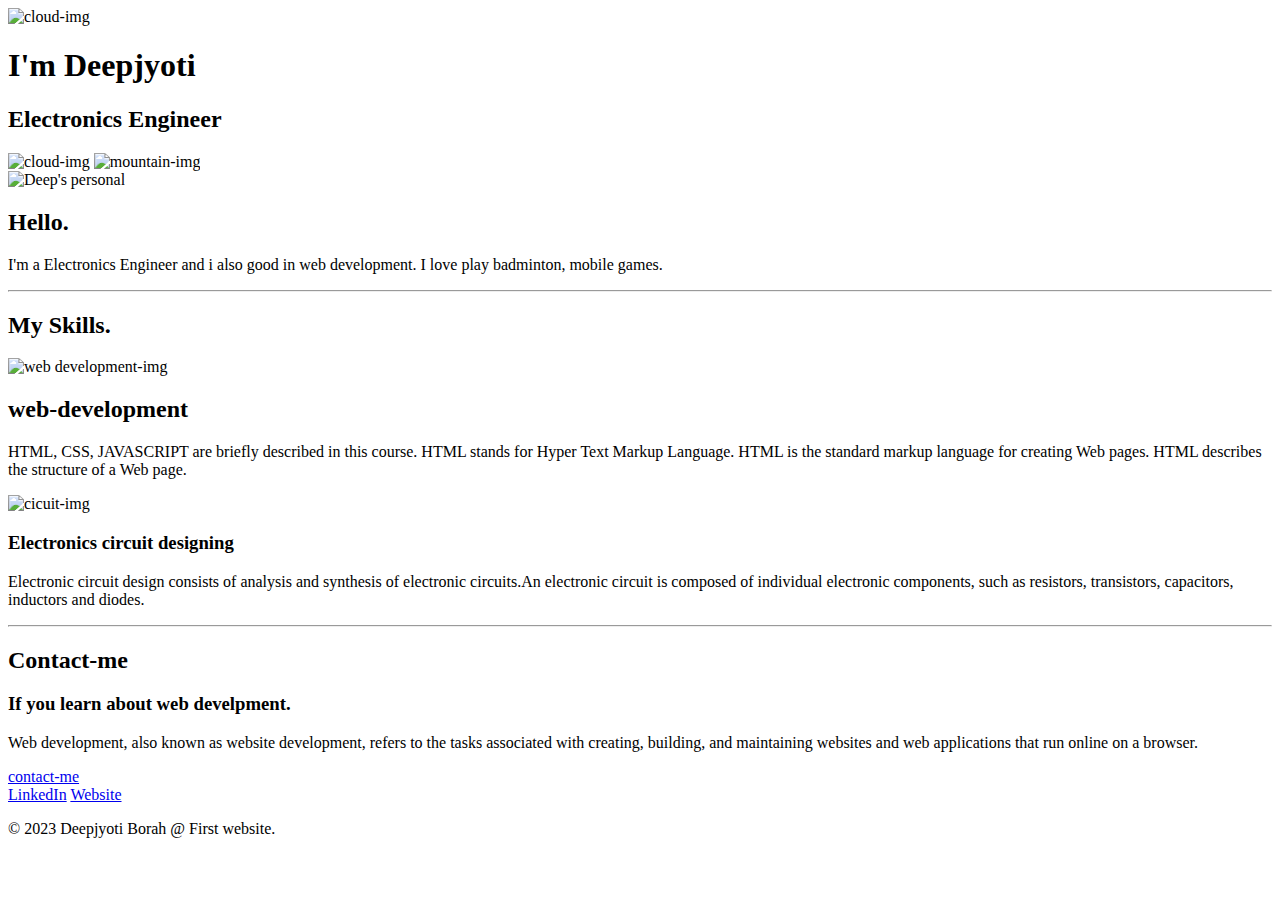
==== index.html @ b51de2c8 "Add intial Skills website files" ====
<!DOCTYPE html>
<html lang="en">

<head>
  <meta charset="UTF-8">
  <title>Deepjyoti Borah</title>
  <link rel="stylesheet" href="css/styles.css">
  <link rel="icon" href="favicon.ico">
  <link rel="preconnect" href="https://fonts.googleapis.com">
  <link rel="preconnect" href="https://fonts.gstatic.com" crossorigin>
  <link
    href="https://fonts.googleapis.com/css2?family=Crimson+Text:ital@1&family=Edu+NSW+ACT+Foundation&family=Montserrat+Alternates&family=Playfair+Display:ital,wght@1,500&family=Roboto+Condensed:ital,wght@1,300&family=Roboto+Slab:wght@200;300&display=swap"
    rel="stylesheet">

</head>
<div class="top-container">
  <img class="top-cloud" src="images/cloud.png" alt="cloud-img">
  <h1>I'm Deepjyoti</h1>
  <h2><span class="Electronics">Electronics</span> Engineer</h2>
  <img class="buttom-cloud" src="images/cloud.png" alt="cloud-img">
  <img src="images/mountain.png" alt="mountain-img">

</div>

<div class="middle-container">
  <div class="profile">
    <img class="img" src="images/Deep.png" alt="Deep's personal">
    <h2>Hello.</h2>
    <p class="intro">I'm a Electronics Engineer and i also good in web development. I love play badminton, mobile games.</p>
  </div>
  <hr>
  <div class="skills">
    <h2>My Skills.</h2>
    <div class="skill-row">
      <img class="web-development" src="https://cdn.dribbble.com/users/1233499/screenshots/3850691/web-development.gif"alt="web development-img">
      <h2>web-development</h2>
      <p>HTML, CSS, JAVASCRIPT are briefly described in this course. HTML stands for Hyper Text Markup Language. HTML is the standard markup language for creating Web pages. HTML describes the structure of a Web page. </p>
    </div>
    <div class="skill-row">
      <img class="circuit" src="https://encrypted-tbn0.gstatic.com/images?q=tbn:ANd9GcRBIXUpOan0gc7xwesqf2DrXC2Mxgxsnpi3WXGuftXKGxAflbRwERDmA9Bwt1L-kwCeghg&usqp=CAU" alt="cicuit-img">
      <h3>Electronics circuit designing</h3>
      <p>Electronic circuit design consists of analysis and synthesis of electronic circuits.An electronic circuit is composed of individual electronic components, such as resistors, transistors, capacitors, inductors and diodes.</p>
    </div>
  </div>
  <hr>
  <div class="contact-us">
    <h2>Contact-me</h2>
    <h3>If you learn about web develpment.</h3>
    <p class="contact-message">Web development, also known as website development, refers to the tasks associated with creating, building, and maintaining websites and web applications that run online on a browser.</p>
    <a class="btn" href="deepjyoti12ece@gmail.com">contact-me</a>
  </div>
</div>


<div class="bottom-container">
  <a class="footer-link" href="https://www.linkedin.com/">LinkedIn</a>

  <a class="footer-link" href="https://www.appbrewery.co/">Website</a>
  <p class="copy-right">© 2023 Deepjyoti Borah @ First website.</p>
</div>


<body>

</body>

</html>
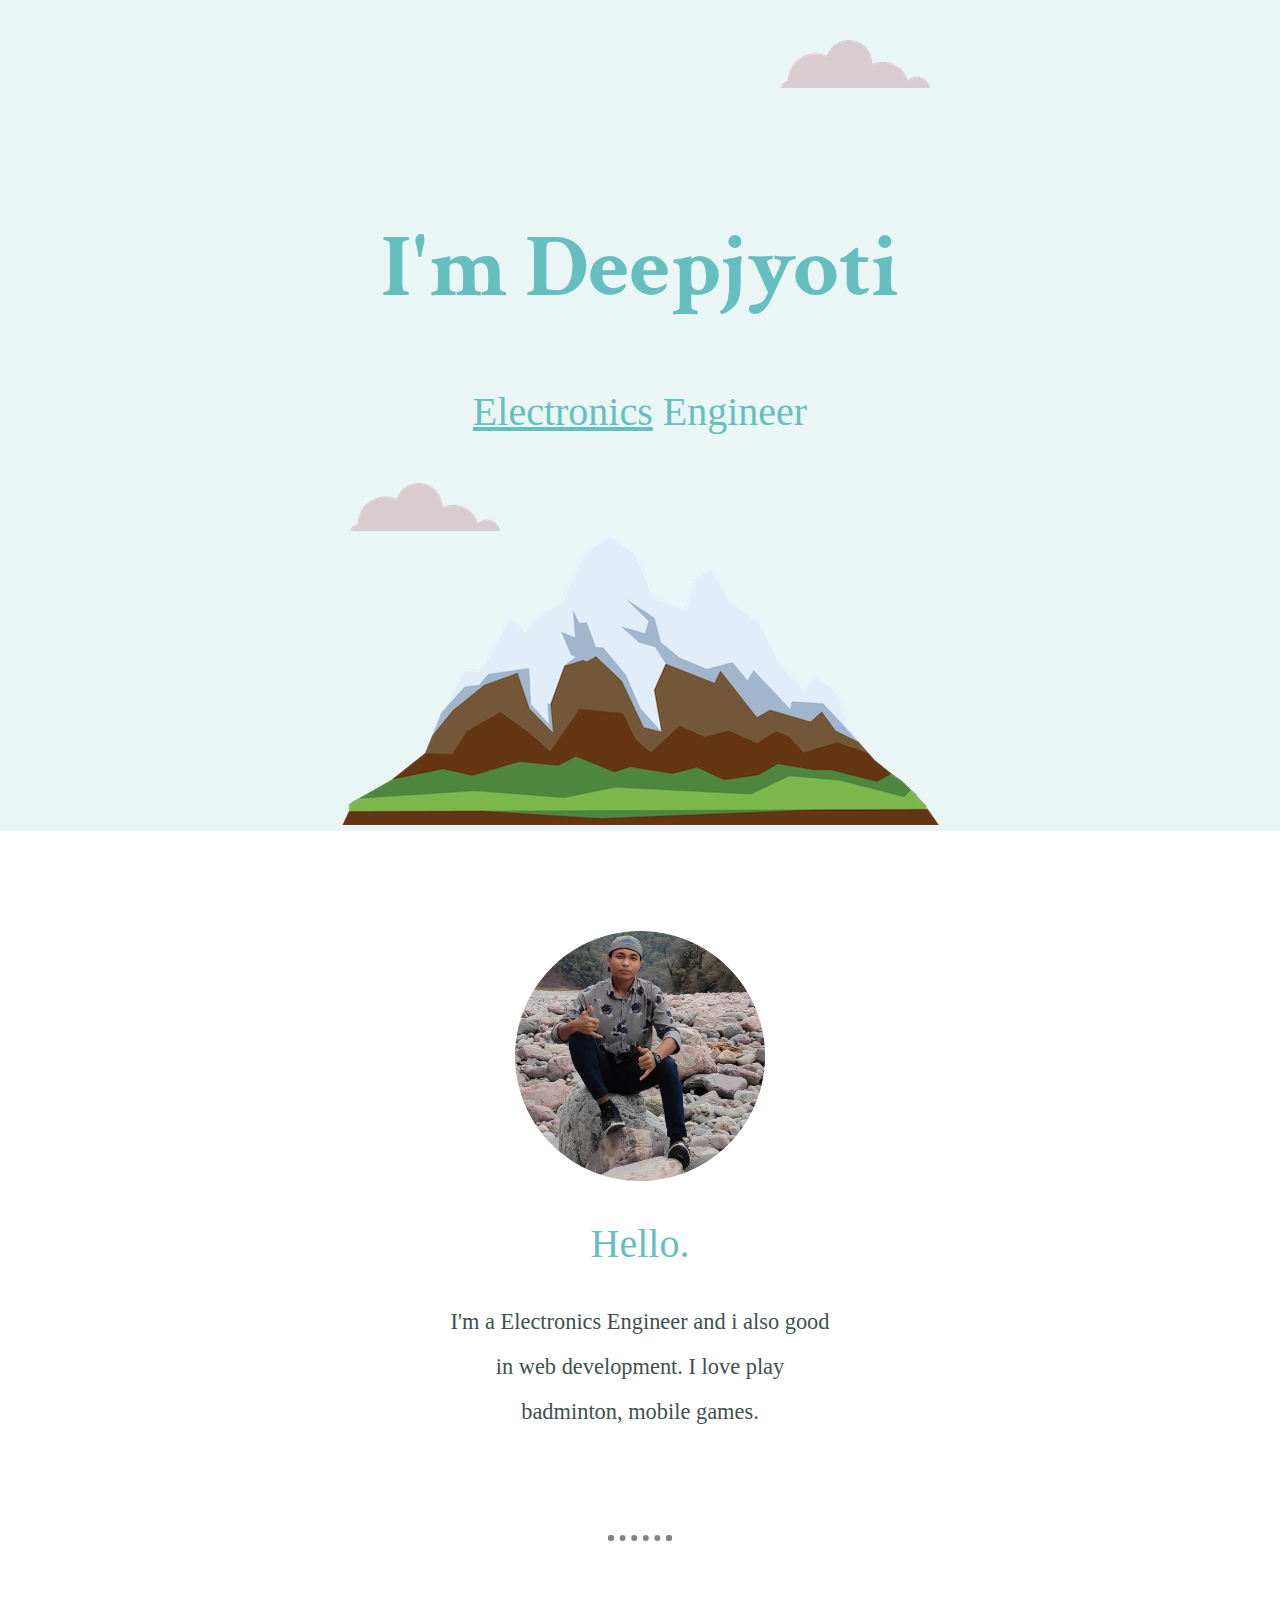
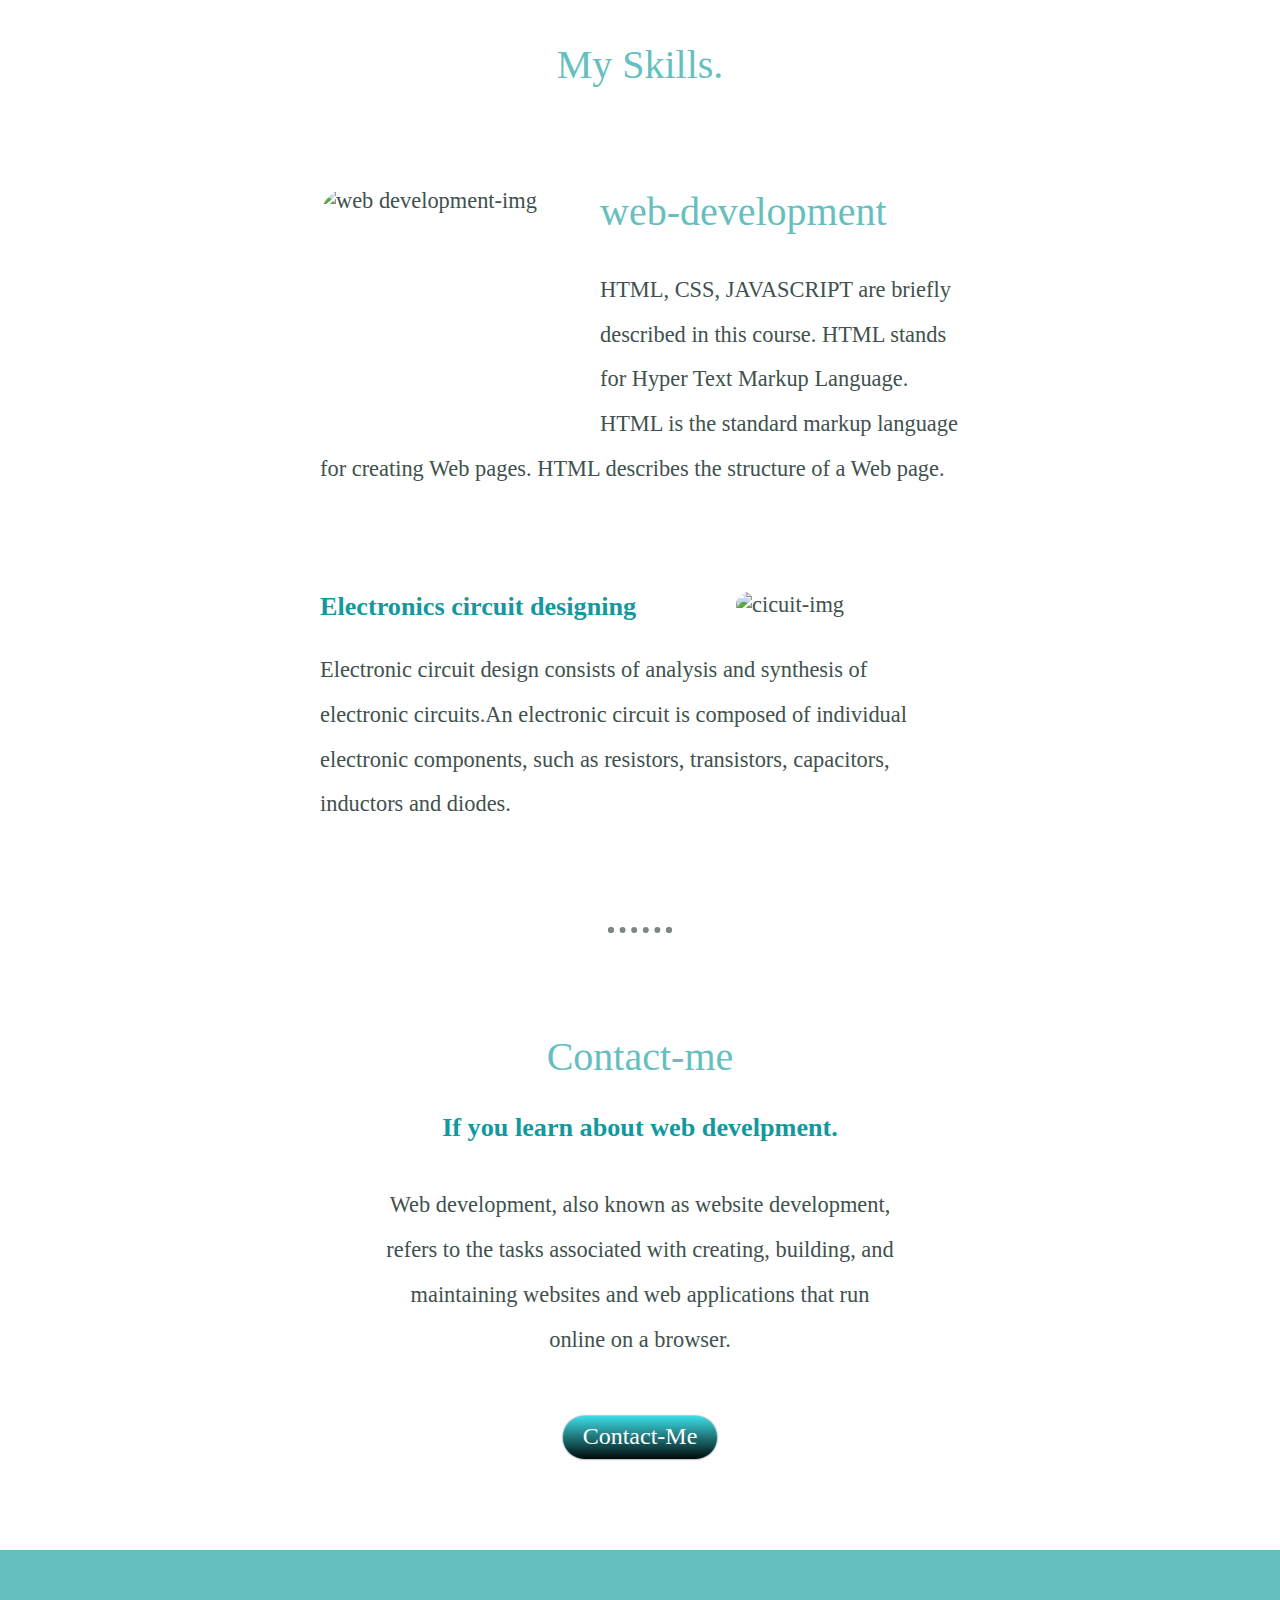
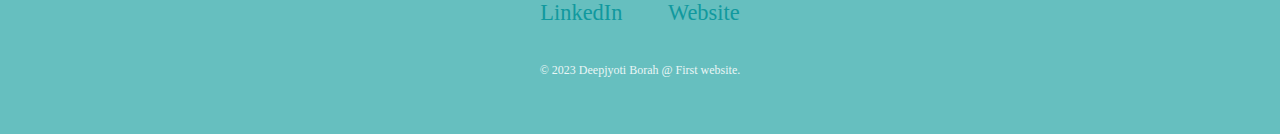
==== commit 587cf2f2: "Update index.html" ====
--- a/index.html
+++ b/index.html
@@ -47,7 +47,7 @@
     <h2>Contact-me</h2>
     <h3>If you learn about web develpment.</h3>
     <p class="contact-message">Web development, also known as website development, refers to the tasks associated with creating, building, and maintaining websites and web applications that run online on a browser.</p>
-    <a class="btn" href="deepjyoti12ece@gmail.com">contact-me</a>
+    <a class="btn" href="contact.html">contact-me</a>
   </div>
 </div>
 
@@ -64,4 +64,4 @@
 
 </body>
 
-</html>+</html>
--- a/css/styles.css
+++ b/css/styles.css
@@ -0,0 +1,154 @@
+body {
+    color: #40514E;
+    margin: 0;
+    text-align: center;
+    font-family: 'Meriweather', serif;
+    font-size: 1.4rem;
+}
+
+hr {
+    
+    border: dotted #7d8787 6px;
+    border-bottom: none;
+    margin: 100px auto;
+    width: 4%;
+}
+
+
+h1 {
+    color: #66BFBF;
+    font-size: 5.625rem;
+    margin-top: 50px auto 0 auto;
+    font-family: 'Crimson Text', serif;
+}
+
+h2 {
+    font-weight: normal;
+    color: #66BFBF;
+    font-size: 2.5rem;
+    font-family: 'Monserrat' sans-serif;
+}
+
+h3 {
+    color: #11999E;
+}
+
+p {
+    line-height: 2;
+}
+
+a{
+    color: #11999E;
+    font-family: 'Monserrat' sans-serif;
+    margin: 10px 20px;
+    text-decoration: none;
+}
+
+a:hover{
+    color: #EAF6F6;
+}
+.copy-right{
+    color: #EAF6F6;
+    font-size: 0.75rem;
+    padding: 20px 0;
+}
+.contact-message{
+    width: 40%;
+    margin: 40px auto 60px;
+}
+
+.circuit {
+    width: 35%;
+    height: 30%;
+    border-radius: 30px;
+    float: right;
+    margin-left: 30px;
+}
+
+.intro {
+    width: 30%;
+    margin: auto;
+}
+
+.middle-container {
+    margin: 100px 0;
+}
+
+.img {
+    width: 250px;
+}
+
+.top-container {
+    background-color: #EAF6F6;
+    position: relative;
+    padding-top: 150px;
+}
+
+.bottom-container {
+    background-color: #66BFBF;
+    padding: 50px 0 20px;
+}
+
+
+.Electronics {
+    text-decoration: underline;
+}
+
+.buttom-cloud {
+    position: absolute;
+    left: 350px;
+    bottom: 300px;
+
+}
+
+.web-development {
+    height: 250px;
+    width: 250px;
+    float: left;
+    margin-right: 30px;
+    border-radius: 30px;
+
+
+}
+
+.skill-row {
+    width: 50%;
+    margin: 100px auto 100px auto;
+    text-align: left;
+}
+
+.top-cloud {
+    position: absolute;
+    top: 40px;
+    right: 350px;
+}
+.btn {
+  background: #3cdde6;
+  background-image: -webkit-linear-gradient(top, #3cdde6, #010a0a);
+  background-image: -moz-linear-gradient(top, #3cdde6, #010a0a);
+  background-image: -ms-linear-gradient(top, #3cdde6, #010a0a);
+  background-image: -o-linear-gradient(top, #3cdde6, #010a0a);
+  background-image: linear-gradient(to bottom, #3cdde6, #010a0a);
+  -webkit-border-radius: 25;
+  -moz-border-radius: 25;
+  border-radius: 25px;
+  -webkit-box-shadow: 0px 0px 2px #2b2b2b;
+  -moz-box-shadow: 0px 0px 2px #2b2b2b;
+  box-shadow: 0px 0px 2px #2b2b2b;
+  font-family: 'Monserrat' sans-serif;
+  color: #ffffff;
+  font-size: 24px;
+  padding: 7px 20px 10px 20px;
+  text-decoration: none;
+  text-transform: capitalize;
+}
+
+.btn:hover {
+  background: #58e3e1;
+  background-image: -webkit-linear-gradient(top, #58e3e1, #4cb9bf);
+  background-image: -moz-linear-gradient(top, #58e3e1, #4cb9bf);
+  background-image: -ms-linear-gradient(top, #58e3e1, #4cb9bf);
+  background-image: -o-linear-gradient(top, #58e3e1, #4cb9bf);
+  background-image: linear-gradient(to bottom, #58e3e1, #4cb9bf);
+  text-decoration: none;
+}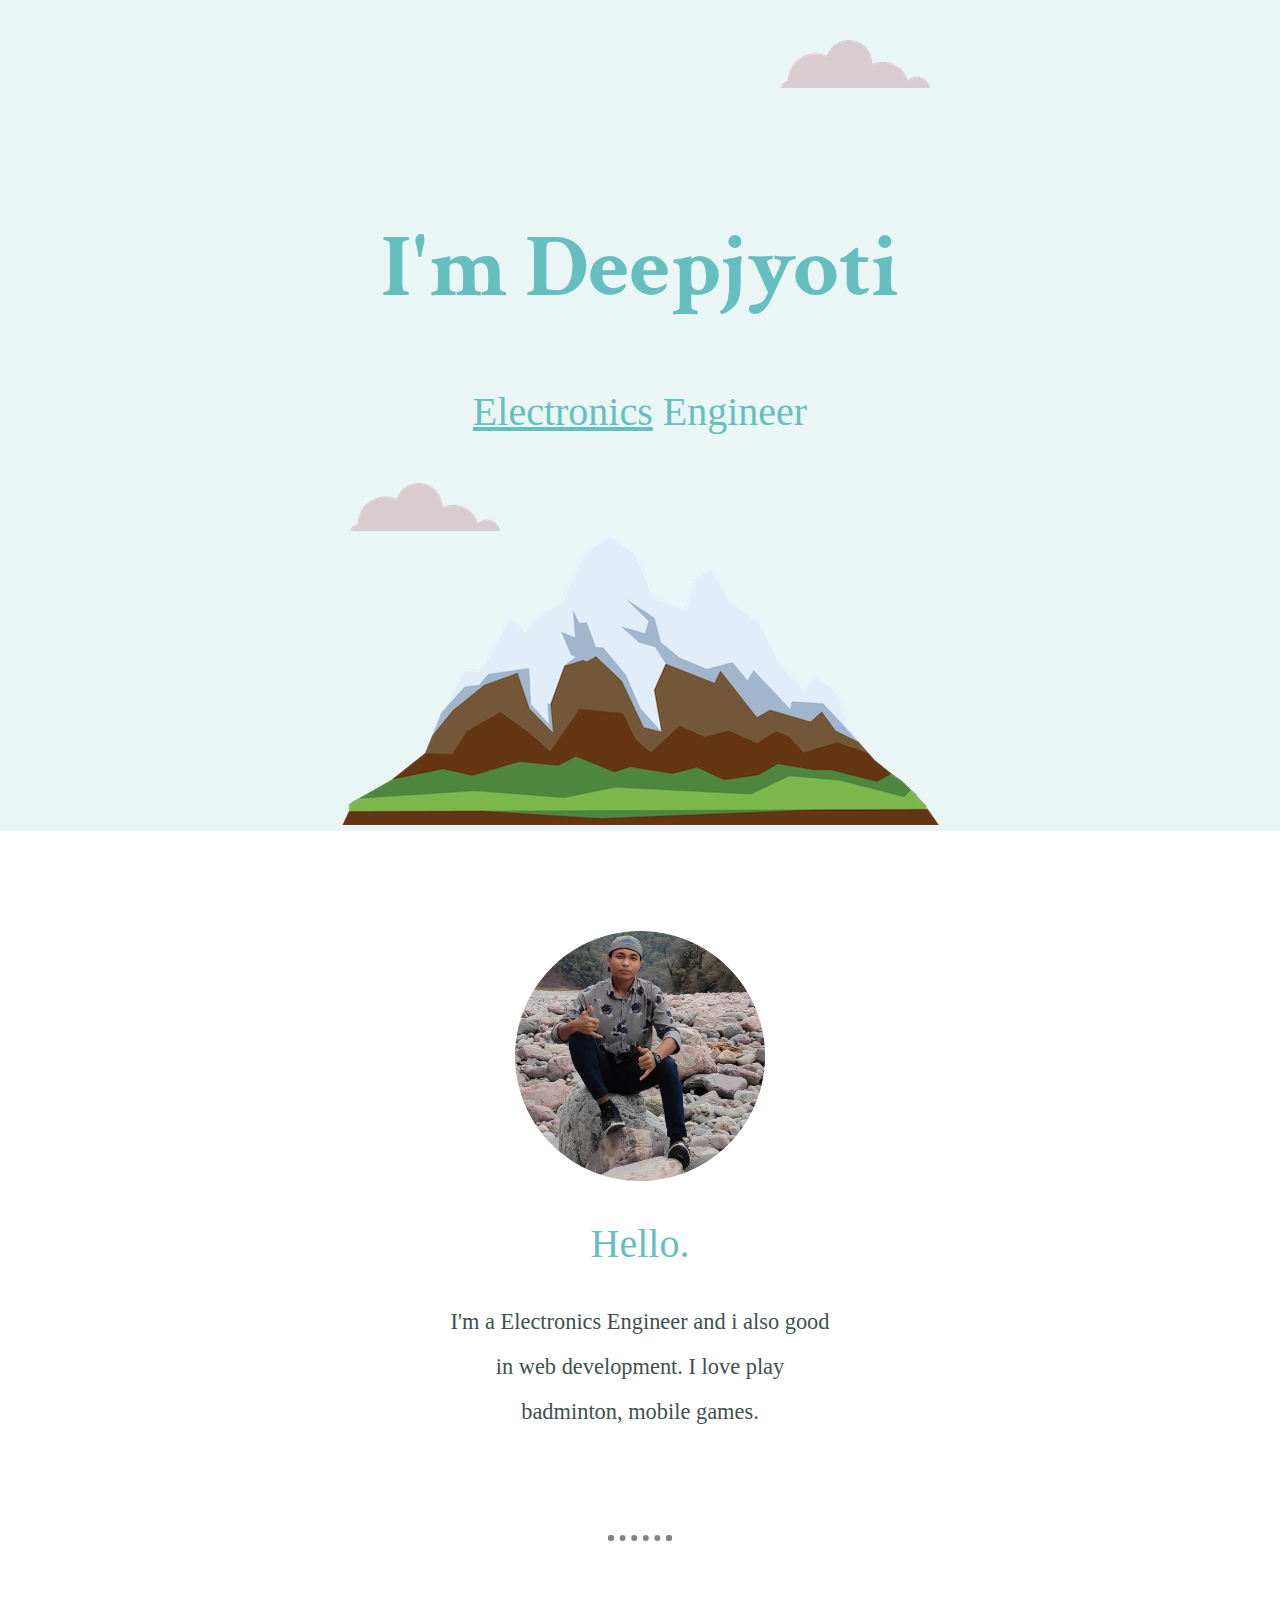
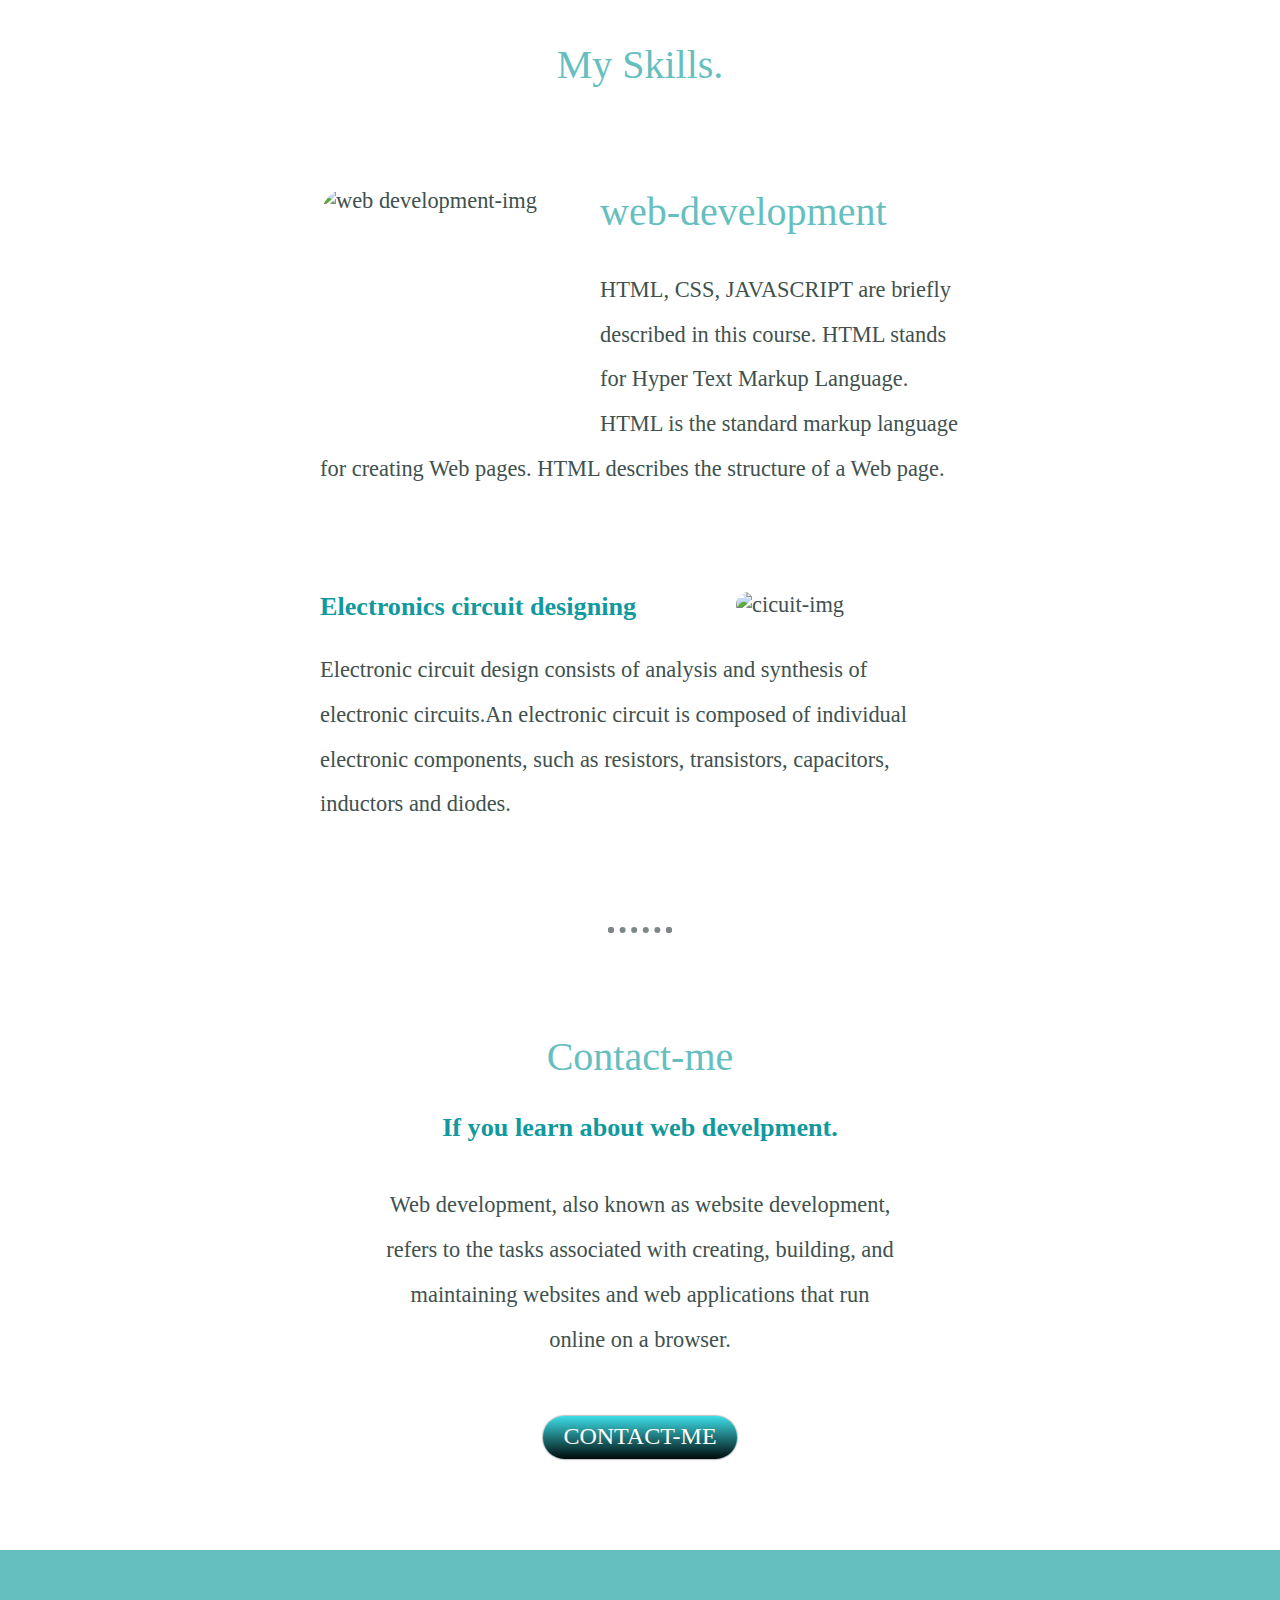
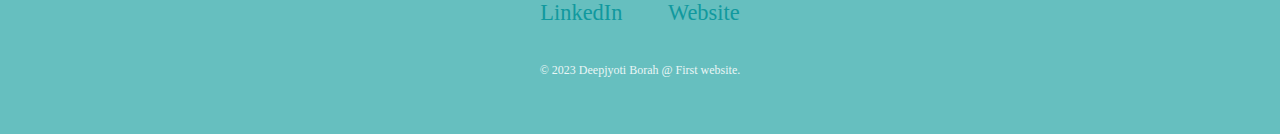
==== commit 516be57d: "Update index.html" ====
--- a/index.html
+++ b/index.html
@@ -47,7 +47,7 @@
     <h2>Contact-me</h2>
     <h3>If you learn about web develpment.</h3>
     <p class="contact-message">Web development, also known as website development, refers to the tasks associated with creating, building, and maintaining websites and web applications that run online on a browser.</p>
-    <a class="btn" href="contact.html">contact-me</a>
+    <a class="btn" href="contact.html">CONTACT-ME</a>
   </div>
 </div>
 
